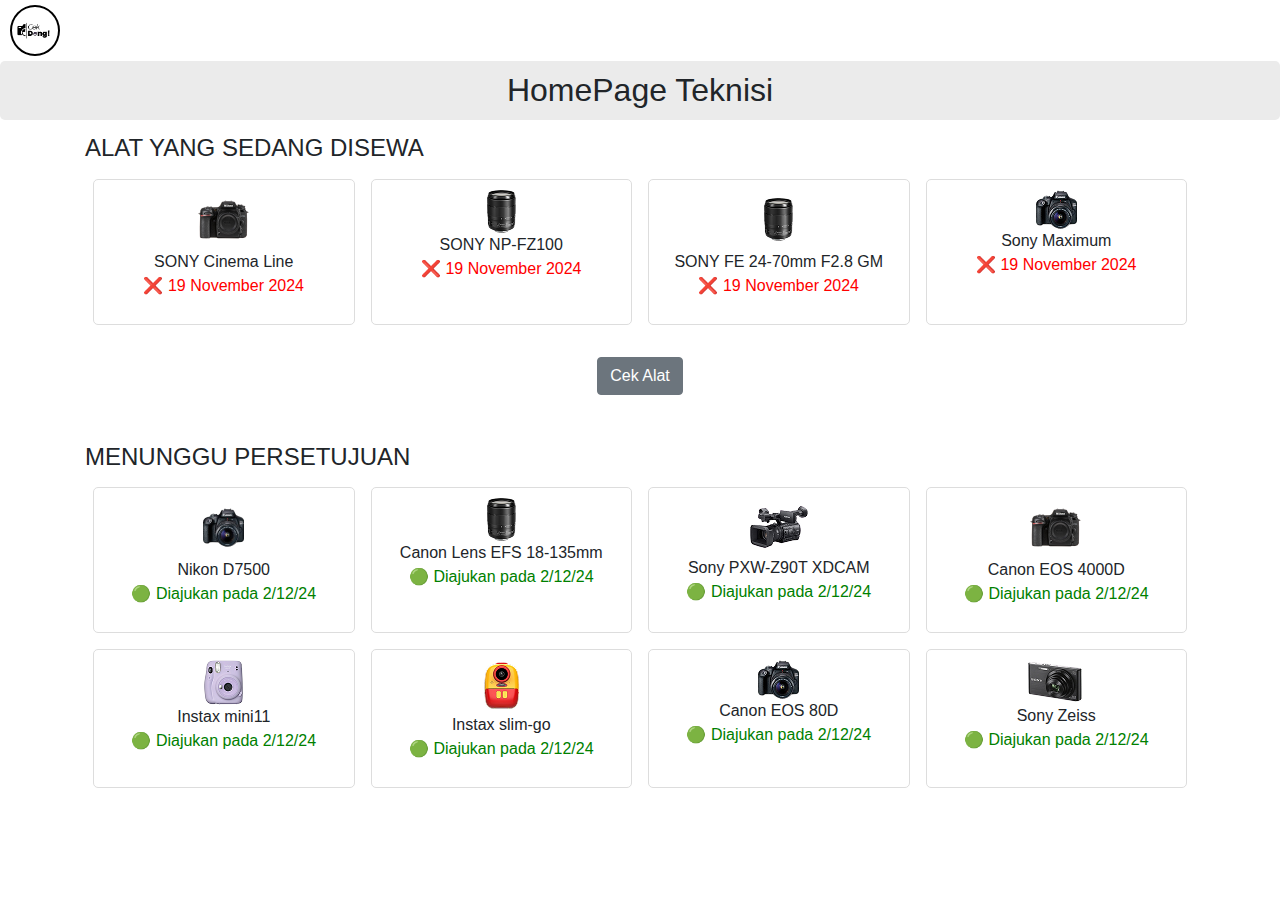
==== FEB5026231169/LatihanLayout_moved.html @ be29e72e "Linktree Assignment Progress" ====
<!DOCTYPE html>
<html lang="id">
  <head>
    <meta charset="UTF-8" />
    <meta name="viewport" content="width=device-width, initial-scale=1" />
    <title>HomePage Teknisi</title>
    <link href="https://stackpath.bootstrapcdn.com/bootstrap/4.5.2/css/bootstrap.min.css" rel="stylesheet" />
    <link href="https://cdn.jsdelivr.net/npm/bootstrap-icons/font/bootstrap-icons.css" rel="stylesheet" />
    <style>
      .Logo {
        width: 50px;
        height: auto;
        position: relative;
        left: 10px;
        top: 5px;
        border: 2px solid black;
        border-radius: 50%;
      }
      h2 {
        position: relative;
        top: 10px;
        background-color: #ebebeb;
        padding: 10px;
        border-radius: 5px;
      }
      .status-borrowed {
        color: red;
      }
      .status-available {
        color: green;
      }
      img {
        max-height: 80px;
        object-fit: contain;
      }
      .card-item {
        padding: 10px;
        border: 1px solid #ddd;
        border-radius: 5px;
        background: #fff;
        height: 100%;
      }
    </style>
  </head>
  <body>
    <div><img src="img/logo.png" class="Logo" /></div>
    <h2 class="text-center">HomePage Teknisi</h2>

    <div class="container mt-4">
      <h4>ALAT YANG SEDANG DISEWA</h4>
      <div class="row no-gutters">
        <div class="col-3 p-2">
          <div class="card-item text-center">
            <img src="img/cam1.png" class="img-fluid" alt="SONY Cinema Line" />
            <p>SONY Cinema Line<br><span class="status-borrowed">❌ 19 November 2024</span></p>
          </div>
        </div>
        <div class="col-3 p-2">
          <div class="card-item text-center">
            <img src="img/lens1.png" class="img-fluid" alt="SONY NP-FZ100" />
            <p>SONY NP-FZ100<br><span class="status-borrowed">❌ 19 November 2024</span></p>
          </div>
        </div>
        <div class="col-3 p-2">
          <div class="card-item text-center">
            <img src="img/lens2.png" class="img-fluid" alt="SONY FE 24-70mm" />
            <p>SONY FE 24-70mm F2.8 GM<br><span class="status-borrowed">❌ 19 November 2024</span></p>
          </div>
        </div>
        <div class="col-3 p-2">
          <div class="card-item text-center">
            <img src="img/cam2.png" class="img-fluid" alt="Sony Maximum" />
            <p>Sony Maximum<br><span class="status-borrowed">❌ 19 November 2024</span></p>
          </div>
        </div>
      </div>

      <div class="text-center mt-4">
        <button class="btn btn-secondary">Cek Alat</button>
      </div>

      <h4 class="mt-5">MENUNGGU PERSETUJUAN</h4>
      <div class="row no-gutters">
        <div class="col-3 p-2">
          <div class="card-item text-center">
            <img src="img/cam4.png" class="img-fluid" alt="Nikon D7500" />
            <p>Nikon D7500<br><span class="status-available">🟢 Diajukan pada 2/12/24</span></p>
          </div>
        </div>
        <div class="col-3 p-2">
          <div class="card-item text-center">
            <img src="img/lens1.png" class="img-fluid" alt="Canon Lens EFS" />
            <p>Canon Lens EFS 18-135mm<br><span class="status-available">🟢 Diajukan pada 2/12/24</span></p>
          </div>
        </div>
        <div class="col-3 p-2">
          <div class="card-item text-center">
            <img src="img/camcorder.png" class="img-fluid" alt="Sony PXW-Z90T" />
            <p>Sony PXW-Z90T XDCAM<br><span class="status-available">🟢 Diajukan pada 2/12/24</span></p>
          </div>
        </div>
        <div class="col-3 p-2">
          <div class="card-item text-center">
            <img src="img/cam1.png" class="img-fluid" alt="Canon EOS 4000D" />
            <p>Canon EOS 4000D<br><span class="status-available">🟢 Diajukan pada 2/12/24</span></p>
          </div>
        </div>
        <div class="col-3 p-2">
          <div class="card-item text-center">
            <img src="img/polaroid.png" class="img-fluid" alt="Instax mini11" />
            <p>Instax mini11<br><span class="status-available">🟢 Diajukan pada 2/12/24</span></p>
          </div>
        </div>
        <div class="col-3 p-2">
          <div class="card-item text-center">
            <img src="img/kodak.png" class="img-fluid" alt="Instax slim-go" />
            <p>Instax slim-go<br><span class="status-available">🟢 Diajukan pada 2/12/24</span></p>
          </div>
        </div>
        <div class="col-3 p-2">
          <div class="card-item text-center">
            <img src="img/cam2.png" class="img-fluid" alt="Canon EOS 80D" />
            <p>Canon EOS 80D<br><span class="status-available">🟢 Diajukan pada 2/12/24</span></p>
          </div>
        </div>
        <div class="col-3 p-2">
          <div class="card-item text-center">
            <img src="img/digicam.png" class="img-fluid" alt="Sony Zeiss" />
            <p>Sony Zeiss<br><span class="status-available">🟢 Diajukan pada 2/12/24</span></p>
          </div>
        </div>
      </div>
    </div>

    <script src="https://code.jquery.com/jquery-3.5.1.slim.min.js"></script>
    <script src="https://cdn.jsdelivr.net/npm/bootstrap@4.5.2/dist/js/bootstrap.bundle.min.js"></script>
  </body>
</html>
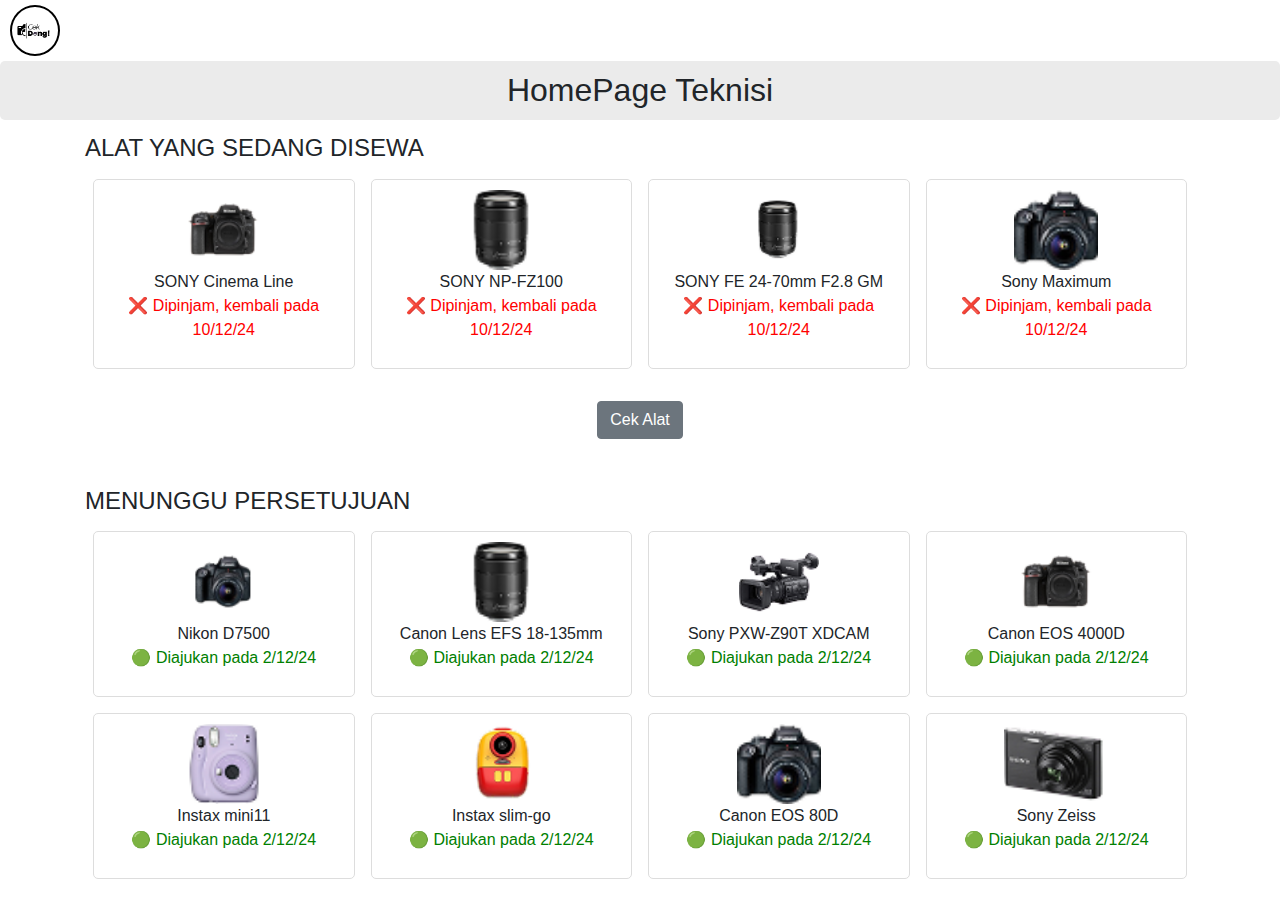
==== commit 145efb6a: "Latihan Layout Revisi" ====
--- a/FEB5026231169/LatihanLayout_moved.html
+++ b/FEB5026231169/LatihanLayout_moved.html
@@ -4,8 +4,14 @@
     <meta charset="UTF-8" />
     <meta name="viewport" content="width=device-width, initial-scale=1" />
     <title>HomePage Teknisi</title>
-    <link href="https://stackpath.bootstrapcdn.com/bootstrap/4.5.2/css/bootstrap.min.css" rel="stylesheet" />
-    <link href="https://cdn.jsdelivr.net/npm/bootstrap-icons/font/bootstrap-icons.css" rel="stylesheet" />
+    <link
+      href="https://stackpath.bootstrapcdn.com/bootstrap/4.5.2/css/bootstrap.min.css"
+      rel="stylesheet"
+    />
+    <link
+      href="https://cdn.jsdelivr.net/npm/bootstrap-icons/font/bootstrap-icons.css"
+      rel="stylesheet"
+    />
     <style>
       .Logo {
         width: 50px;
@@ -34,11 +40,20 @@
         object-fit: contain;
       }
       .card-item {
+        display: flex;
+        flex-direction: column;
+        justify-content: space-between;
         padding: 10px;
         border: 1px solid #ddd;
         border-radius: 5px;
         background: #fff;
         height: 100%;
+        min-height: 60px;
+        margin-bottom: 0px;
+      }
+
+      .card-item img {
+        min-height: 80px;
       }
     </style>
   </head>
@@ -52,25 +67,41 @@
         <div class="col-3 p-2">
           <div class="card-item text-center">
             <img src="img/cam1.png" class="img-fluid" alt="SONY Cinema Line" />
-            <p>SONY Cinema Line<br><span class="status-borrowed">❌ 19 November 2024</span></p>
+            <p>
+              SONY Cinema Line<br /><span class="status-borrowed"
+                >❌ Dipinjam, kembali pada 10/12/24</span
+              >
+            </p>
           </div>
         </div>
         <div class="col-3 p-2">
           <div class="card-item text-center">
             <img src="img/lens1.png" class="img-fluid" alt="SONY NP-FZ100" />
-            <p>SONY NP-FZ100<br><span class="status-borrowed">❌ 19 November 2024</span></p>
+            <p>
+              SONY NP-FZ100<br /><span class="status-borrowed"
+                >❌ Dipinjam, kembali pada 10/12/24</span
+              >
+            </p>
           </div>
         </div>
         <div class="col-3 p-2">
           <div class="card-item text-center">
             <img src="img/lens2.png" class="img-fluid" alt="SONY FE 24-70mm" />
-            <p>SONY FE 24-70mm F2.8 GM<br><span class="status-borrowed">❌ 19 November 2024</span></p>
+            <p>
+              SONY FE 24-70mm F2.8 GM<br /><span class="status-borrowed"
+                >❌ Dipinjam, kembali pada 10/12/24</span
+              >
+            </p>
           </div>
         </div>
         <div class="col-3 p-2">
           <div class="card-item text-center">
             <img src="img/cam2.png" class="img-fluid" alt="Sony Maximum" />
-            <p>Sony Maximum<br><span class="status-borrowed">❌ 19 November 2024</span></p>
+            <p>
+              Sony Maximum<br /><span class="status-borrowed"
+                >❌ Dipinjam, kembali pada 10/12/24</span
+              >
+            </p>
           </div>
         </div>
       </div>
@@ -84,49 +115,85 @@
         <div class="col-3 p-2">
           <div class="card-item text-center">
             <img src="img/cam4.png" class="img-fluid" alt="Nikon D7500" />
-            <p>Nikon D7500<br><span class="status-available">🟢 Diajukan pada 2/12/24</span></p>
+            <p>
+              Nikon D7500<br /><span class="status-available"
+                >🟢 Diajukan pada 2/12/24</span
+              >
+            </p>
           </div>
         </div>
         <div class="col-3 p-2">
           <div class="card-item text-center">
             <img src="img/lens1.png" class="img-fluid" alt="Canon Lens EFS" />
-            <p>Canon Lens EFS 18-135mm<br><span class="status-available">🟢 Diajukan pada 2/12/24</span></p>
-          </div>
-        </div>
-        <div class="col-3 p-2">
-          <div class="card-item text-center">
-            <img src="img/camcorder.png" class="img-fluid" alt="Sony PXW-Z90T" />
-            <p>Sony PXW-Z90T XDCAM<br><span class="status-available">🟢 Diajukan pada 2/12/24</span></p>
+            <p>
+              Canon Lens EFS 18-135mm<br /><span class="status-available"
+                >🟢 Diajukan pada 2/12/24</span
+              >
+            </p>
+          </div>
+        </div>
+        <div class="col-3 p-2">
+          <div class="card-item text-center">
+            <img
+              src="img/camcorder.png"
+              class="img-fluid"
+              alt="Sony PXW-Z90T"
+            />
+            <p>
+              Sony PXW-Z90T XDCAM<br /><span class="status-available"
+                >🟢 Diajukan pada 2/12/24</span
+              >
+            </p>
           </div>
         </div>
         <div class="col-3 p-2">
           <div class="card-item text-center">
             <img src="img/cam1.png" class="img-fluid" alt="Canon EOS 4000D" />
-            <p>Canon EOS 4000D<br><span class="status-available">🟢 Diajukan pada 2/12/24</span></p>
+            <p>
+              Canon EOS 4000D<br /><span class="status-available"
+                >🟢 Diajukan pada 2/12/24</span
+              >
+            </p>
           </div>
         </div>
         <div class="col-3 p-2">
           <div class="card-item text-center">
             <img src="img/polaroid.png" class="img-fluid" alt="Instax mini11" />
-            <p>Instax mini11<br><span class="status-available">🟢 Diajukan pada 2/12/24</span></p>
+            <p>
+              Instax mini11<br /><span class="status-available"
+                >🟢 Diajukan pada 2/12/24</span
+              >
+            </p>
           </div>
         </div>
         <div class="col-3 p-2">
           <div class="card-item text-center">
             <img src="img/kodak.png" class="img-fluid" alt="Instax slim-go" />
-            <p>Instax slim-go<br><span class="status-available">🟢 Diajukan pada 2/12/24</span></p>
+            <p>
+              Instax slim-go<br /><span class="status-available"
+                >🟢 Diajukan pada 2/12/24</span
+              >
+            </p>
           </div>
         </div>
         <div class="col-3 p-2">
           <div class="card-item text-center">
             <img src="img/cam2.png" class="img-fluid" alt="Canon EOS 80D" />
-            <p>Canon EOS 80D<br><span class="status-available">🟢 Diajukan pada 2/12/24</span></p>
+            <p>
+              Canon EOS 80D<br /><span class="status-available"
+                >🟢 Diajukan pada 2/12/24</span
+              >
+            </p>
           </div>
         </div>
         <div class="col-3 p-2">
           <div class="card-item text-center">
             <img src="img/digicam.png" class="img-fluid" alt="Sony Zeiss" />
-            <p>Sony Zeiss<br><span class="status-available">🟢 Diajukan pada 2/12/24</span></p>
+            <p>
+              Sony Zeiss<br /><span class="status-available"
+                >🟢 Diajukan pada 2/12/24</span
+              >
+            </p>
           </div>
         </div>
       </div>
@@ -135,4 +202,4 @@
     <script src="https://code.jquery.com/jquery-3.5.1.slim.min.js"></script>
     <script src="https://cdn.jsdelivr.net/npm/bootstrap@4.5.2/dist/js/bootstrap.bundle.min.js"></script>
   </body>
-</html>+</html>
